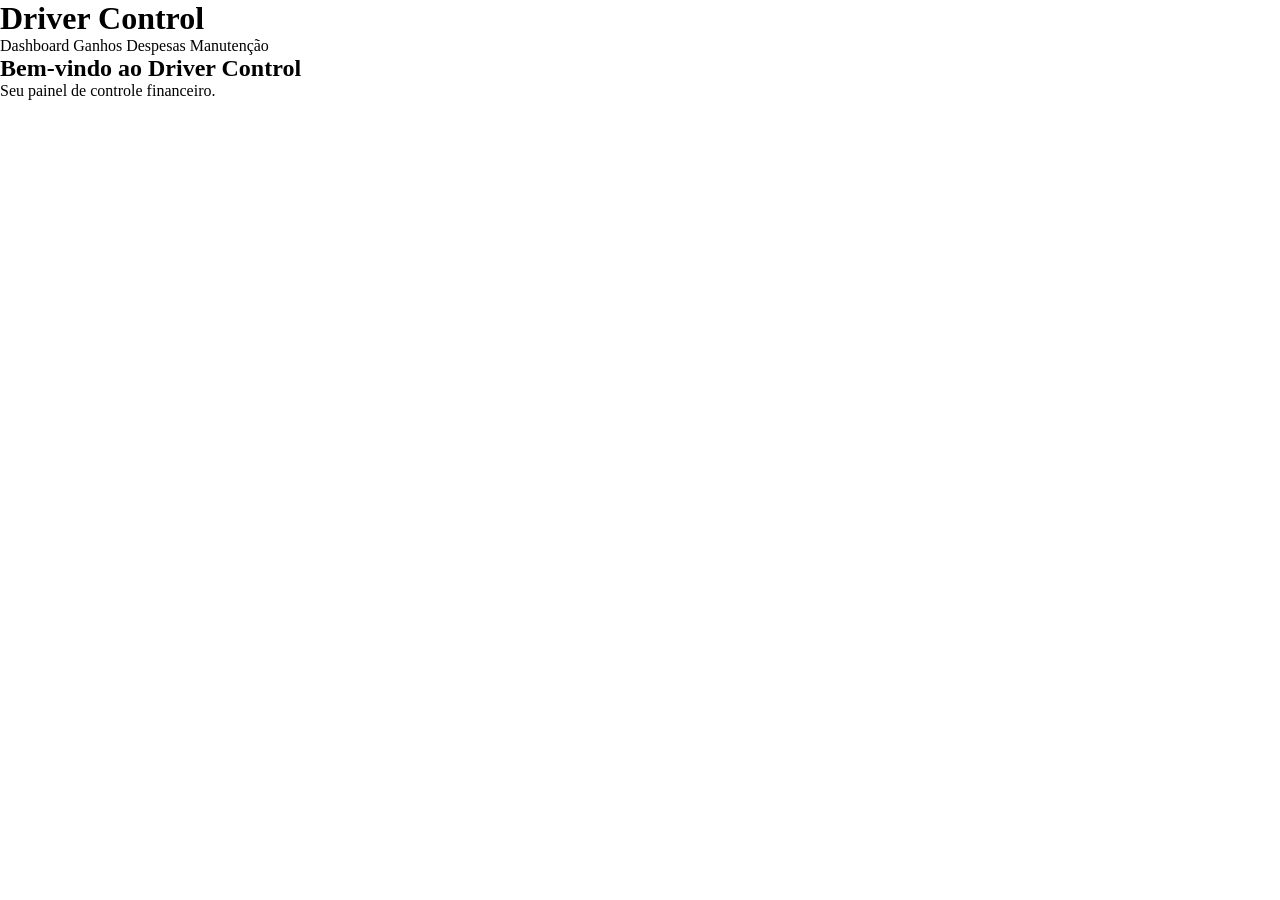
==== index.html @ 57034b39 "chore: initial project setup with folder structure and base files" ====
<!DOCTYPE html>
<html lang="pt-BR">
  <head>
    <meta charset="UTF-8" />
    <meta name="viewport" content="width=device-width, initial-scale=1.0" />
    <meta name="description" content="Driver Control - Controle financeiro para motoristas de aplicativo" />
    <title>Driver Control</title>
    <link rel="stylesheet" href="assets/css/reset.css" />
    <link rel="stylesheet" href="assets/css/variables.css" />
    <link rel="stylesheet" href="assets/css/main.css" />
  </head>
  <body>
    <header class="header">
      <div class="header__logo">
        <h1>Driver Control</h1>
      </div>
      <nav class="header__nav">
        <a href="index.html">Dashboard</a>
        <a href="pages/earnings.html">Ganhos</a>
        <a href="pages/expenses.html">Despesas</a>
        <a href="pages/maintenance.html">Manutenção</a>
      </nav>
    </header>

    <main class="main">
      <h2>Bem-vindo ao Driver Control</h2>
      <p>Seu painel de controle financeiro.</p>
    </main>

    <script src="assets/js/app.js"></script>
  </body>
</html>
---- assets/css/variables.css ----
:root {
  /* Cores principais */
  --color-primary: #2563EB;
  --color-primary-dark: #1D4ED8;
  --color-secondary: #10B981;
  --color-danger: #EF4444;
  --color-warning: #F59E0B;

  /* Tons de cinza */
  --color-bg: #F8FAFC;
  --color-bg-card: #FFFFFF;
  --color-border: #E2E8F0;
  --color-text: #1E293B;
  --color-text-muted: #64748B;

  /* Tipografia */
  --font-family: 'Segoe UI', system-ui, sans-serif;
  --font-size-sm: 0.875rem;
  --font-size-base: 1rem;
  --font-size-lg: 1.125rem;
  --font-size-xl: 1.25rem;

  /* Espaçamento */
  --spacing-xs: 0.25rem;
  --spacing-sm: 0.5rem;
  --spacing-md: 1rem;
  --spacing-lg: 1.5rem;
  --spacing-xl: 2rem;

  /* Bordas */
  --border-radius: 8px;
  --border-radius-lg: 12px;
}
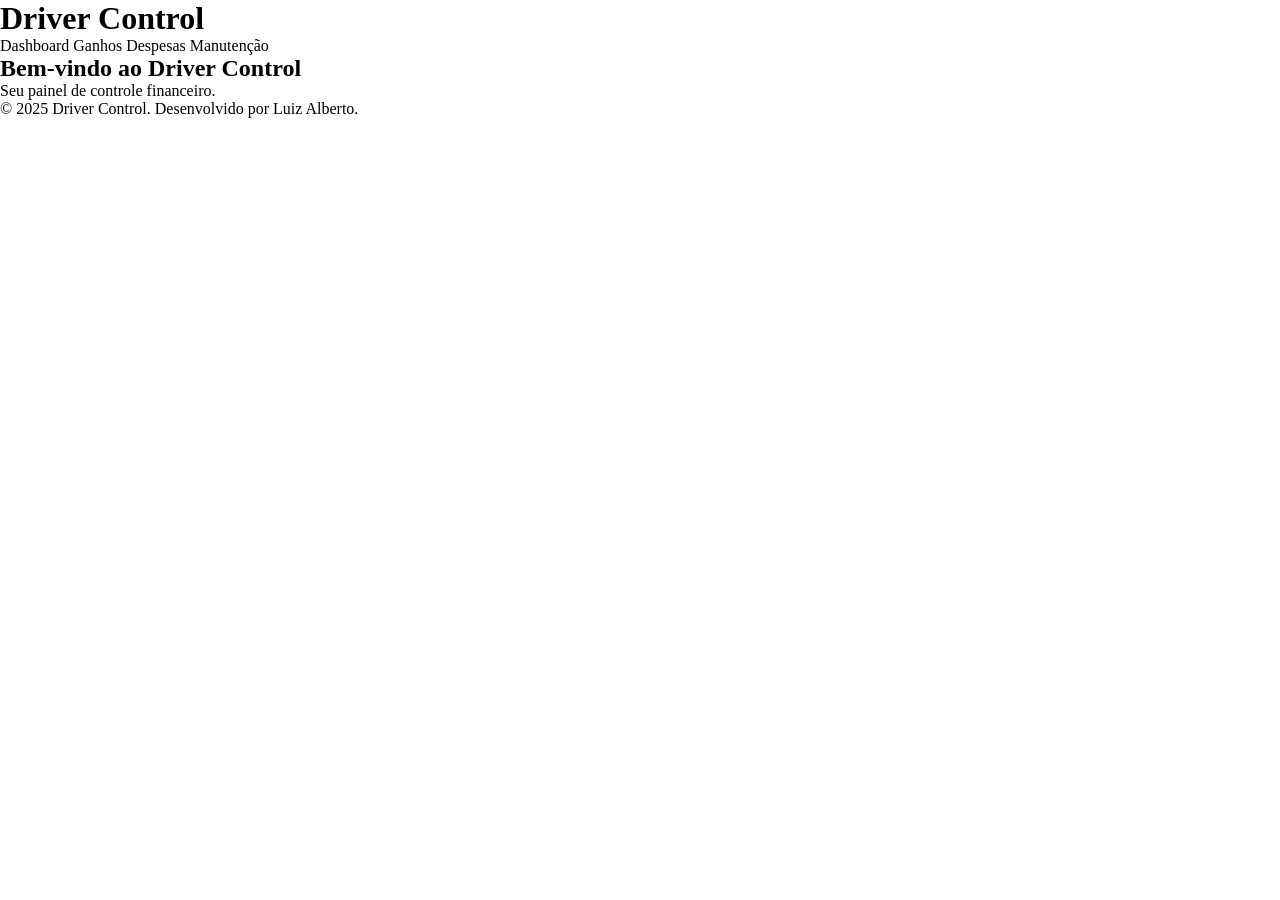
==== commit a56a7a0a: "feat: add base HTML structure for all pages" ====
--- a/index.html
+++ b/index.html
@@ -27,6 +27,10 @@
       <p>Seu painel de controle financeiro.</p>
     </main>
 
+    <footer class="footer">
+        <p>&copy; 2025 Driver Control. Desenvolvido por Luiz Alberto.</p>
+    </footer>
+
     <script src="assets/js/app.js"></script>
   </body>
 </html>
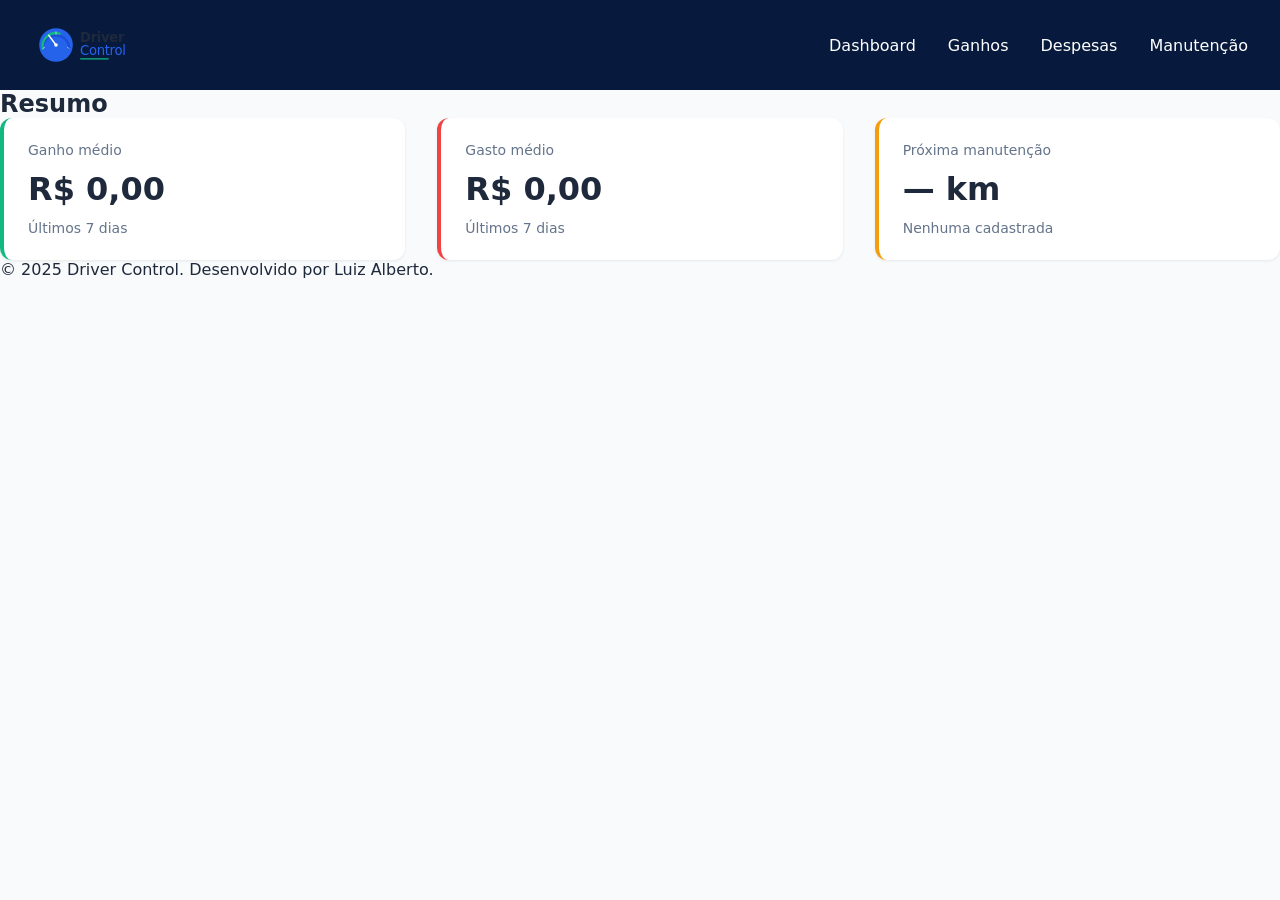
==== commit c065b9f8: "feat: add header styles and dashboard cards" ====
--- a/index.html
+++ b/index.html
@@ -12,7 +12,7 @@
   <body>
     <header class="header">
       <div class="header__logo">
-        <h1>Driver Control</h1>
+        <img src="assets/img/logo.svg" alt="Driver Control" height="48" />
       </div>
       <nav class="header__nav">
         <a href="index.html">Dashboard</a>
@@ -23,8 +23,33 @@
     </header>
 
     <main class="main">
-      <h2>Bem-vindo ao Driver Control</h2>
-      <p>Seu painel de controle financeiro.</p>
+
+      <section class="dashboard">
+        <h2 class="dashboard__title">Resumo</h2>
+
+        <div class="dashboard__cards">
+
+          <div class="card card--success">
+            <span class="card__label">Ganho médio</span>
+            <strong class="card__value">R$ 0,00</strong>
+            <span class="card__info">Últimos 7 dias</span>
+          </div>
+
+          <div class="card card--danger">
+            <span class="card__label">Gasto médio</span>
+            <strong class="card__value">R$ 0,00</strong>
+            <span class="card__info">Últimos 7 dias</span>
+          </div>
+
+          <div class="card card--warning">
+            <span class="card__label">Próxima manutenção</span>
+            <strong class="card__value">— km</strong>
+            <span class="card__info">Nenhuma cadastrada</span>
+          </div>
+
+        </div>
+      </section>
+
     </main>
 
     <footer class="footer">
--- a/assets/css/variables.css
+++ b/assets/css/variables.css
@@ -5,6 +5,9 @@
   --color-secondary: #10B981;
   --color-danger: #EF4444;
   --color-warning: #F59E0B;
+
+  /* Header */
+  --color-header: #071A3D;
 
   /* Tons de cinza */
   --color-bg: #F8FAFC;
--- a/assets/css/main.css
+++ b/assets/css/main.css
@@ -0,0 +1,78 @@
+body {
+    font-family: var(--font-family);
+    background-color: var(--color-bg);
+    color: var(--color-text);
+    min-height: 100vh;
+}
+
+.header {
+    background-color: var(--color-header);
+    display: flex;
+    justify-content: space-between;
+    align-items: center;
+    padding: 1rem 2rem;
+    min-height: 90px;
+    color: white;
+}
+
+.header__nav{
+    display: flex;
+    gap: 2rem;
+}
+
+.header__nav a {
+    text-decoration: none;
+    color: white;
+    font-size: var(--font-size-base);
+    transition: color 0.3s ease;
+}
+
+.header__nav a:hover {
+    color: var(--color-secondary);
+}
+
+.dashboard__cards {
+    display: flex;
+    gap: 2rem;
+}
+
+.card {
+    background-color: var(--color-bg-card);
+    padding: var(--spacing-lg);
+    border-radius: var(--border-radius-lg);
+    flex: 1;
+    box-shadow: 0 1px 3px rgba(0, 0, 0, 0.08);  /* sombra sutil */
+    display: flex;
+    flex-direction: column;
+    gap: var(--spacing-xs);
+}
+
+.card--success {
+    border-left: 4px solid var(--color-secondary);
+}
+
+.card--danger{
+    border-left: 4px solid var(--color-danger);
+}
+
+.card--warning{
+    border-left: 4px solid var(--color-warning);
+}
+
+.card__label{
+    font-size: var(--font-size-sm);
+    color:var(--color-text-muted);
+    margin-bottom: var(--spacing-sm);
+}
+
+.card__value{
+    font-size: 2rem;
+    font-weight: 700;
+    color: var(--color-text);
+    margin-bottom: var(--spacing-sm);
+}
+
+.card__info{
+    font-size: var(--font-size-sm);
+    color: var(--color-text-muted);
+}
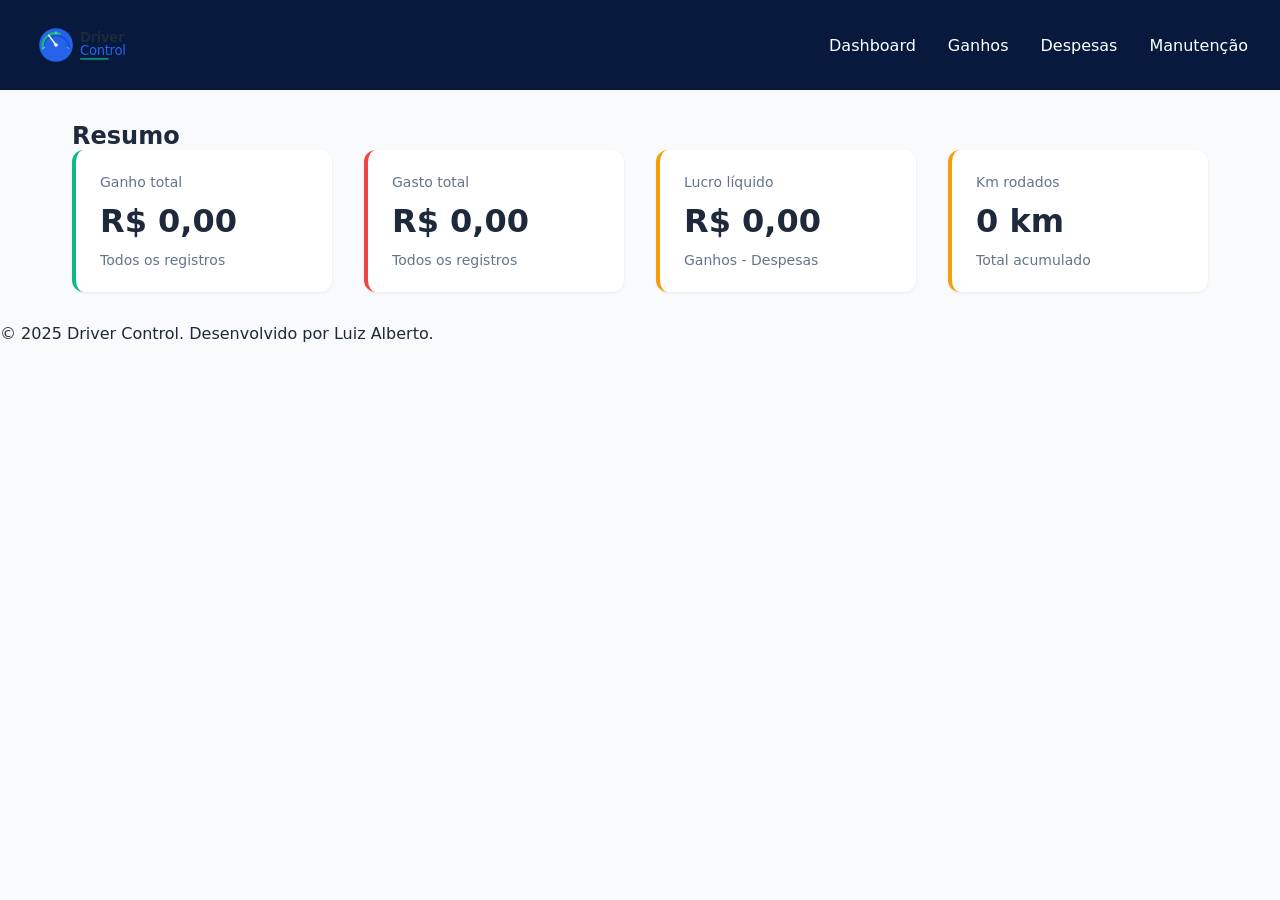
==== commit ad49b1da: "feat: add dashboard with real calculations from localStorage" ====
--- a/index.html
+++ b/index.html
@@ -30,21 +30,27 @@
         <div class="dashboard__cards">
 
           <div class="card card--success">
-            <span class="card__label">Ganho médio</span>
-            <strong class="card__value">R$ 0,00</strong>
-            <span class="card__info">Últimos 7 dias</span>
+              <span class="card__label">Ganho total</span>
+              <strong class="card__value" id="total-ganhos">R$ 0,00</strong>
+              <span class="card__info">Todos os registros</span>
           </div>
 
           <div class="card card--danger">
-            <span class="card__label">Gasto médio</span>
-            <strong class="card__value">R$ 0,00</strong>
-            <span class="card__info">Últimos 7 dias</span>
+              <span class="card__label">Gasto total</span>
+              <strong class="card__value" id="total-despesas">R$ 0,00</strong>
+              <span class="card__info">Todos os registros</span>
           </div>
 
           <div class="card card--warning">
-            <span class="card__label">Próxima manutenção</span>
-            <strong class="card__value">— km</strong>
-            <span class="card__info">Nenhuma cadastrada</span>
+              <span class="card__label">Lucro líquido</span>
+              <strong class="card__value" id="lucro-liquido">R$ 0,00</strong>
+              <span class="card__info">Ganhos - Despesas</span>
+          </div>
+
+          <div class="card card--warning">
+              <span class="card__label">Km rodados</span>
+              <strong class="card__value" id="km-rodados">0 km</strong>
+              <span class="card__info">Total acumulado</span>
           </div>
 
         </div>
@@ -56,6 +62,8 @@
         <p>&copy; 2025 Driver Control. Desenvolvido por Luiz Alberto.</p>
     </footer>
 
+    <script src="assets/js/storage.js"></script>
+    <script src="assets/js/dashboard.js"></script>
     <script src="assets/js/app.js"></script>
   </body>
 </html>
--- a/assets/css/main.css
+++ b/assets/css/main.css
@@ -1,3 +1,9 @@
+.main {
+    max-width: 1200px;
+    margin: 0 auto;
+    padding: var(--spacing-xl);
+}
+
 body {
     font-family: var(--font-family);
     background-color: var(--color-bg);
@@ -75,4 +81,107 @@
 .card__info{
     font-size: var(--font-size-sm);
     color: var(--color-text-muted);
+}
+
+@media (max-width: 768px) {
+    .dashboard__cards {
+        flex-direction: column;
+    }
+
+    .header {
+        flex-direction: column;
+        gap: var(--spacing-md);
+        padding: var(--spacing-md);
+    }
+
+    .header__nav {
+        gap: var(--spacing-md);
+    }
+}
+
+.earnings-list {
+    margin-top: var(--spacing-xl);
+}
+
+.earnings-list h3 {
+    margin-bottom: var(--spacing-md);
+    color: var(--color-text);
+}
+
+.earning-item {
+    background-color: var(--color-bg-card);
+    border-radius: var(--border-radius);
+    padding: var(--spacing-md) var(--spacing-lg);
+    margin-bottom: var(--spacing-md);
+    border-left: 4px solid var(--color-secondary);
+    display: flex;
+    gap: var(--spacing-lg);
+    flex-wrap: wrap;
+}
+
+.earning-item p {
+    font-size: var(--font-size-sm);
+    color: var(--color-text-muted);
+    margin: 0;
+}
+
+.earning-item p strong {
+    color: var(--color-text);
+    display: block;
+    margin-bottom: 2px;
+}
+
+.earnings-form {
+    display: flex;
+    flex-direction: column;
+    gap: var(--spacing-md);
+    max-width: 480px;
+}
+
+.form-group {
+    display: flex;
+    flex-direction: column;
+    gap: var(--spacing-xs);
+}
+
+.form-group label {
+    font-size: var(--font-size-sm);
+    font-weight: 500;
+    color: var(--color-text);
+}
+
+.form-group input,
+.form-group select {
+    padding: var(--spacing-sm) var(--spacing-md);
+    border: 1px solid var(--color-border);
+    border-radius: var(--border-radius);
+    font-size: var(--font-size-base);
+    color: var(--color-text);
+    background-color: var(--color-bg-card);
+    transition: border-color 0.3s ease;
+}
+
+.form-group input:focus,
+.form-group select:focus {
+    outline: none;
+    border-color: var(--color-primary);
+}
+
+.btn {
+    padding: var(--spacing-sm) var(--spacing-lg);
+    border-radius: var(--border-radius);
+    border: none;
+    font-size: var(--font-size-base);
+    font-weight: 500;
+    cursor: pointer;
+    transition: background-color 0.3s ease;
+}
+
+.btn--primary {
+    background-color: var(--color-primary);
+    color: white;
+}
+
+.btn--primary:hover {
+    background-color: var(--color-primary-dark);
 }
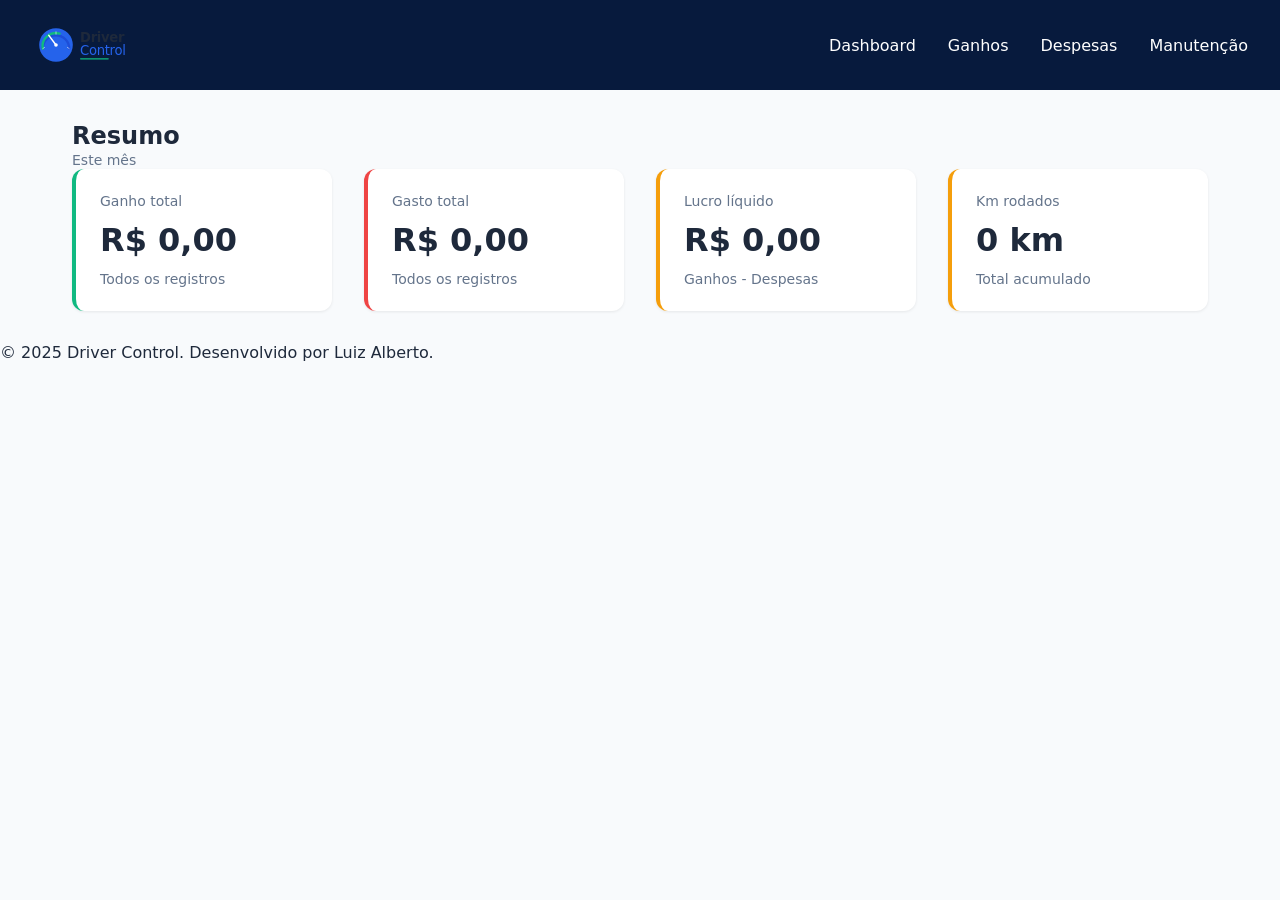
==== commit b744c934: "feat: filter dashboard data by current month" ====
--- a/index.html
+++ b/index.html
@@ -26,6 +26,7 @@
 
       <section class="dashboard">
         <h2 class="dashboard__title">Resumo</h2>
+        <span class="card__info">Este mês</span>
 
         <div class="dashboard__cards">
 
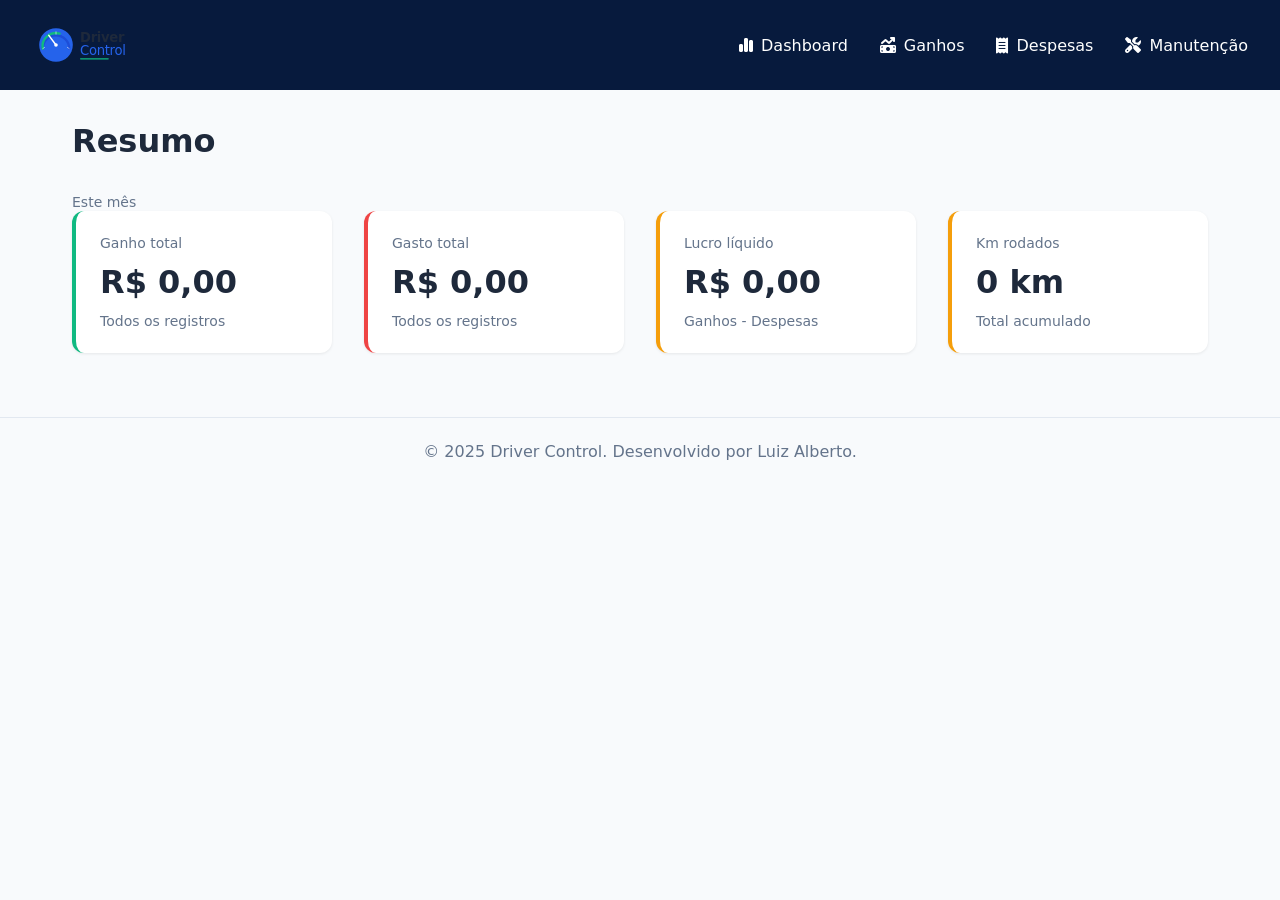
==== commit 46353af1: "Ajusta interface e navegação do sistema - Adiciona ícones do Font Awesome no header  - Corrige desal" ====
--- a/index.html
+++ b/index.html
@@ -5,6 +5,9 @@
     <meta name="viewport" content="width=device-width, initial-scale=1.0" />
     <meta name="description" content="Driver Control - Controle financeiro para motoristas de aplicativo" />
     <title>Driver Control</title>
+    
+    <link rel="stylesheet" href="https://cdnjs.cloudflare.com/ajax/libs/font-awesome/6.5.1/css/all.min.css" />
+
     <link rel="stylesheet" href="assets/css/reset.css" />
     <link rel="stylesheet" href="assets/css/variables.css" />
     <link rel="stylesheet" href="assets/css/main.css" />
@@ -14,22 +17,29 @@
       <div class="header__logo">
         <img src="assets/img/logo.svg" alt="Driver Control" height="48" />
       </div>
+      
       <nav class="header__nav">
-        <a href="index.html">Dashboard</a>
-        <a href="pages/earnings.html">Ganhos</a>
-        <a href="pages/expenses.html">Despesas</a>
-        <a href="pages/maintenance.html">Manutenção</a>
+        <a href="index.html">
+          <i class="fa-solid fa-chart-simple"></i> Dashboard
+        </a>
+        <a href="pages/earnings.html">
+          <i class="fa-solid fa-money-bill-trend-up"></i> Ganhos
+        </a>
+        <a href="pages/expenses.html">
+          <i class="fa-solid fa-receipt"></i> Despesas
+        </a>
+        <a href="pages/maintenance.html">
+          <i class="fa-solid fa-screwdriver-wrench"></i> Manutenção
+        </a>
       </nav>
     </header>
 
     <main class="main">
-
       <section class="dashboard">
         <h2 class="dashboard__title">Resumo</h2>
         <span class="card__info">Este mês</span>
 
         <div class="dashboard__cards">
-
           <div class="card card--success">
               <span class="card__label">Ganho total</span>
               <strong class="card__value" id="total-ganhos">R$ 0,00</strong>
@@ -53,10 +63,8 @@
               <strong class="card__value" id="km-rodados">0 km</strong>
               <span class="card__info">Total acumulado</span>
           </div>
-
         </div>
       </section>
-
     </main>
 
     <footer class="footer">
--- a/assets/css/main.css
+++ b/assets/css/main.css
@@ -1,16 +1,34 @@
+/* ==========================================================================
+   1. ESTILOS GLOBAIS E BASE
+   ========================================================================== */
+body {
+    font-family: var(--font-family);
+    background-color: var(--color-bg);
+    color: var(--color-text);
+    min-height: 100vh;
+    -webkit-font-smoothing: antialiased;
+}
+
 .main {
     max-width: 1200px;
     margin: 0 auto;
     padding: var(--spacing-xl);
 }
 
-body {
-    font-family: var(--font-family);
-    background-color: var(--color-bg);
-    color: var(--color-text);
-    min-height: 100vh;
-}
-
+h2 {
+    font-size: 2rem;
+    margin-bottom: var(--spacing-xl);
+    color: var(--color-text);
+}
+
+h3 {
+    margin-bottom: var(--spacing-lg);
+    color: var(--color-text);
+}
+
+/* ==========================================================================
+   2. LAYOUT (HEADER & FOOTER)
+   ========================================================================== */
 .header {
     background-color: var(--color-header);
     display: flex;
@@ -21,22 +39,58 @@
     color: white;
 }
 
-.header__nav{
+.header__nav {
     display: flex;
     gap: 2rem;
 }
 
 .header__nav a {
-    text-decoration: none;
-    color: white;
-    font-size: var(--font-size-base);
-    transition: color 0.3s ease;
+    display: inline-flex;
+    align-items: center;
+    gap: 8px; /* Cria um espaçamento perfeito de 8px entre o ícone e o texto */
+    text-decoration: none; /* Garante que não crie sublinhado embaixo do ícone */
 }
 
 .header__nav a:hover {
     color: var(--color-secondary);
 }
 
+.footer {
+    margin-top: var(--spacing-xl);
+    padding: var(--spacing-lg);
+    text-align: center;
+    color: var(--color-text-muted);
+    border-top: 1px solid var(--color-border);
+}
+
+/* ==========================================================================
+   3. ESTRUTURA DE GRIDS DE PÁGINAS (DESKTOP)
+   ========================================================================== */
+.page-grid, .expenses, .earnings {
+    display: grid;
+    grid-template-columns: 380px 1fr;
+    gap: var(--spacing-xl);
+    align-items: start;
+}
+
+/* Grids internos das listas (Faz os registros virarem colunas elegantes no desktop) */
+#expenses-list, #earnings-list, #maintenance-list {
+    display: grid;
+    grid-template-columns: repeat(auto-fill, minmax(280px, 1fr));
+    gap: var(--spacing-md);
+}
+
+/* Container que envelopa as listas */
+.list-card, .expenses-list, .earnings-list, .maintenance-list {
+    background-color: var(--color-bg-card);
+    padding: var(--spacing-xl);
+    border-radius: var(--border-radius-lg);
+    box-shadow: 0 2px 8px rgba(0, 0, 0, 0.08);
+}
+
+/* ==========================================================================
+   4. COMPONENTES: DASHBOARD (CARDS RESUMO)
+   ========================================================================== */
 .dashboard__cards {
     display: flex;
     gap: 2rem;
@@ -47,95 +101,46 @@
     padding: var(--spacing-lg);
     border-radius: var(--border-radius-lg);
     flex: 1;
-    box-shadow: 0 1px 3px rgba(0, 0, 0, 0.08);  /* sombra sutil */
+    box-shadow: 0 1px 3px rgba(0, 0, 0, 0.08);
     display: flex;
     flex-direction: column;
     gap: var(--spacing-xs);
 }
 
-.card--success {
-    border-left: 4px solid var(--color-secondary);
-}
-
-.card--danger{
-    border-left: 4px solid var(--color-danger);
-}
-
-.card--warning{
-    border-left: 4px solid var(--color-warning);
-}
-
-.card__label{
+.card--success { border-left: 4px solid var(--color-secondary); }
+.card--danger  { border-left: 4px solid var(--color-danger); }
+.card--warning { border-left: 4px solid var(--color-warning); }
+
+.card__label {
     font-size: var(--font-size-sm);
-    color:var(--color-text-muted);
+    color: var(--color-text-muted);
     margin-bottom: var(--spacing-sm);
 }
 
-.card__value{
+.card__value {
     font-size: 2rem;
     font-weight: 700;
     color: var(--color-text);
     margin-bottom: var(--spacing-sm);
 }
 
-.card__info{
+.card__info {
     font-size: var(--font-size-sm);
     color: var(--color-text-muted);
 }
 
-@media (max-width: 768px) {
-    .dashboard__cards {
-        flex-direction: column;
-    }
-
-    .header {
-        flex-direction: column;
-        gap: var(--spacing-md);
-        padding: var(--spacing-md);
-    }
-
-    .header__nav {
-        gap: var(--spacing-md);
-    }
-}
-
-.earnings-list {
-    margin-top: var(--spacing-xl);
-}
-
-.earnings-list h3 {
-    margin-bottom: var(--spacing-md);
-    color: var(--color-text);
-}
-
-.earning-item {
-    background-color: var(--color-bg-card);
-    border-radius: var(--border-radius);
-    padding: var(--spacing-md) var(--spacing-lg);
-    margin-bottom: var(--spacing-md);
-    border-left: 4px solid var(--color-secondary);
-    display: flex;
-    gap: var(--spacing-lg);
-    flex-wrap: wrap;
-}
-
-.earning-item p {
-    font-size: var(--font-size-sm);
-    color: var(--color-text-muted);
-    margin: 0;
-}
-
-.earning-item p strong {
-    color: var(--color-text);
-    display: block;
-    margin-bottom: 2px;
-}
-
-.earnings-form {
+/* ==========================================================================
+   5. COMPONENTES: FORMULÁRIOS & BOTÕES
+   ========================================================================== */
+.form-card, .expenses-form, .earnings-form {
+    background-color: var(--color-bg-card);
+    padding: var(--spacing-xl);
+    border-radius: var(--border-radius-lg);
+    box-shadow: 0 2px 8px rgba(0, 0, 0, 0.08);
     display: flex;
     flex-direction: column;
     gap: var(--spacing-md);
-    max-width: 480px;
+    max-width: 100%;
 }
 
 .form-group {
@@ -146,7 +151,7 @@
 
 .form-group label {
     font-size: var(--font-size-sm);
-    font-weight: 500;
+    font-weight: 600;
     color: var(--color-text);
 }
 
@@ -158,13 +163,14 @@
     font-size: var(--font-size-base);
     color: var(--color-text);
     background-color: var(--color-bg-card);
-    transition: border-color 0.3s ease;
+    transition: border-color 0.3s ease, box-shadow 0.3s ease;
 }
 
 .form-group input:focus,
 .form-group select:focus {
     outline: none;
     border-color: var(--color-primary);
+    box-shadow: 0 0 0 3px rgba(37, 99, 235, 0.15);
 }
 
 .btn {
@@ -174,14 +180,146 @@
     font-size: var(--font-size-base);
     font-weight: 500;
     cursor: pointer;
-    transition: background-color 0.3s ease;
+    transition: background-color 0.3s ease, opacity 0.3s ease;
 }
 
 .btn--primary {
     background-color: var(--color-primary);
     color: white;
+    margin-top: var(--spacing-sm);
+    width: 100%;
 }
 
 .btn--primary:hover {
     background-color: var(--color-primary-dark);
-}+}
+
+.btn--danger {
+    background-color: var(--color-danger);
+    color: white;
+    margin-top: 1rem;
+}
+
+.btn--danger:hover {
+    opacity: 0.9;
+}
+
+/* ==========================================================================
+   6. COMPONENTES: CARDS DE REGISTROS (ITENS DAS LISTAS)
+   ========================================================================== */
+.record-card, .maintenance-card, .earning-item {
+    background-color: var(--color-bg-card);
+    border-radius: var(--border-radius);
+    padding: var(--spacing-lg);
+    box-shadow: 0 1px 4px rgba(0, 0, 0, 0.08);
+    border-left: 5px solid var(--color-primary);
+    transition: transform 0.2s ease, box-shadow 0.2s ease;
+}
+
+.record-card:hover, .maintenance-card:hover, .earning-item:hover {
+    transform: translateY(-2px);
+    box-shadow: 0 6px 14px rgba(0, 0, 0, 0.12);
+}
+
+.record-card p, .maintenance-card p, .earning-item p {
+    margin-bottom: var(--spacing-xs);
+    color: var(--color-text-muted);
+    line-height: 1.5;
+    font-size: var(--font-size-sm);
+}
+
+.record-card strong, .maintenance-card strong, .earning-item strong {
+    color: var(--color-text);
+}
+
+.maintenance-card hr {
+    margin-top: var(--spacing-md);
+    border: none;
+    border-top: 1px solid var(--color-border);
+}
+
+/* ==========================================================================
+   7. BORDAS DINÂMICAS (CATEGORIAS E PLATAFORMAS)
+   ========================================================================== */
+/* Despesas */
+.expense-combustivel     { border-left-color: #f59e0b; }
+.expense-alimentacao     { border-left-color: #10b981; }
+.expense-pedagio         { border-left-color: #6366f1; }
+.expense-lavagem         { border-left-color: #06b6d4; }
+.expense-estacionamento { border-left-color: #8b5cf6; }
+.expense-manutencao      { border-left-color: #ef4444; }
+.expense-outros          { border-left-color: #64748b; }
+
+/* Ganhos */
+.platform-uber    { border-left-color: #000000; }
+.platform-99      { border-left-color: #f59e0b; }
+.platform-indrive { border-left-color: #22c55e; }
+.platform-outro   { border-left-color: #64748b; }
+
+
+
+/* ==========================
+   8. RESPONSIVIDADE (MOBILE)
+   ========================== */
+@media (max-width: 768px) {
+    .page-grid, .expenses, .earnings {
+        grid-template-columns: 1fr;
+    }
+
+    #expenses-list, #earnings-list, #maintenance-list {
+        grid-template-columns: 1fr;
+    }
+
+    .dashboard__cards {
+        flex-direction: column;
+    }
+
+    .header {
+        flex-direction: column;
+        gap: var(--spacing-md);
+        padding: var(--spacing-md);
+    }
+
+    .header__nav {
+        gap: var(--spacing-md);
+    }
+}
+
+/* ==========================================================================
+   PADRONIZAÇÃO E ALINHAMENTO DOS CARDS (DESKTOP)
+   ========================================================================== */
+
+@media (min-width: 768px) {
+    /* 1. Alinha o topo das duas colunas principais */
+    .earnings, 
+    .expenses {
+        display: grid !important;
+        grid-template-columns: 380px 1fr !important;
+        gap: var(--spacing-xl) !important;
+        align-items: start !important; /* Força o alinhamento magnético pelo topo */
+    }
+
+    /* 2. Força tanto o Form quanto a Lista a terem a MESMA estrutura de caixa branca */
+    .form-card, 
+    .earnings-list, 
+    .expenses-list, 
+    .maintenance-list {
+        background-color: var(--color-bg-card) !important;
+        padding: var(--spacing-xl) !important;
+        border-radius: var(--border-radius-lg) !important;
+        box-shadow: 0 2px 8px rgba(0, 0, 0, 0.08) !important;
+        margin-top: 0 !important; /* Remove margens antigas que empurravam para baixo */
+    }
+
+    /* 3. Garante que os títulos fiquem idênticos dentro das caixas brancas */
+    .form-card h3, 
+    .earnings-list h3, 
+    .expenses-list h3, 
+    .maintenance-list h3 {
+        margin-top: 0 !important;
+        margin-bottom: var(--spacing-lg) !important;
+        font-size: 1.25rem;
+        font-weight: 600;
+    }
+}
+
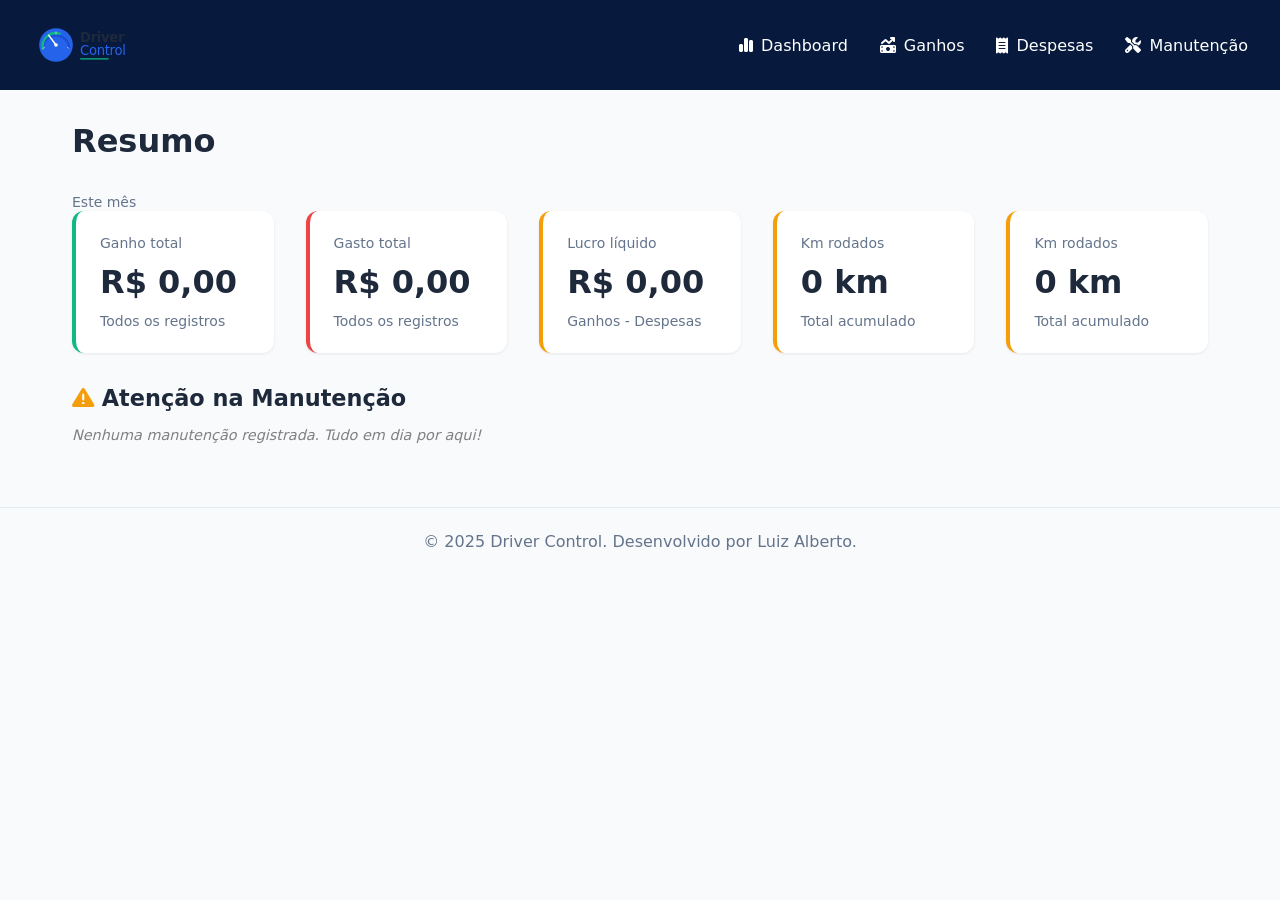
==== commit 0e678392: "Integra painel de manutenção ao Dashboard - Exibe apenas peças vencidas ou próximas do vencimento na" ====
--- a/index.html
+++ b/index.html
@@ -63,6 +63,20 @@
               <strong class="card__value" id="km-rodados">0 km</strong>
               <span class="card__info">Total acumulado</span>
           </div>
+
+          <div class="card card--warning">
+            <span class="card__label">Km rodados</span>
+            <strong class="card__value" id="km-rodados">0 km</strong>
+            <span class="card__info">Total acumulado</span>
+          </div>
+
+          </div> <div class="dashboard__maintenance" style="margin-top: var(--spacing-xl);">
+            <h3 class="dashboard__title" style="font-size: 1.4rem; margin-bottom: var(--spacing-md);">
+              <i class="fa-solid fa-triangle-exclamation" style="color: var(--color-warning);"></i> Atenção na Manutenção
+            </h3>
+            <div id="dashboard-maintenance-status" class="status-container"></div>
+          </div>
+
         </div>
       </section>
     </main>
--- a/assets/css/main.css
+++ b/assets/css/main.css
@@ -323,3 +323,67 @@
     }
 }
 
+/* ==========================================================================
+   SISTEMA DE STATUS DE MANUTENÇÃO
+   ========================================================================== */
+
+.status-container {
+    display: flex;
+    flex-direction: column;
+    gap: 12px;
+}
+
+.status-card {
+    background: #fdfdfd;
+    border-left: 5px solid #cccccc;
+    padding: 16px;
+    border-radius: 6px;
+    box-shadow: 0 1px 4px rgba(0,0,0,0.05);
+}
+
+.status-card__header {
+    display: flex;
+    justify-content: space-between;
+    align-items: center;
+    flex-wrap: wrap;
+    gap: 8px;
+    margin-bottom: 8px;
+}
+
+.status-badge {
+    font-size: 0.85rem;
+    font-weight: bold;
+    padding: 4px 8px;
+    border-radius: 4px;
+}
+
+.status-card__details p {
+    margin: 4px 0;
+    font-size: 0.9rem;
+    color: #555;
+}
+
+.status-card__history {
+    font-size: 0.85rem !important;
+    color: #777 !important;
+    border-top: 1px dashed #eee;
+    padding-top: 6px;
+    margin-top: 6px !important;
+}
+
+/* Modificadores de Alerta */
+.status--safe { border-left-color: #2ecc71; }
+.status--safe .status-badge { background: #e8f8f0; color: #2ecc71; }
+
+.status--warning { border-left-color: #f1c40f; }
+.status--warning .status-badge { background: #fef9e7; color: #d4ac0d; }
+
+.status--danger { border-left-color: #e74c3c; }
+.status--danger .status-badge { background: #fdedec; color: #e74c3c; animation: pulse 2s infinite; }
+
+@keyframes pulse {
+    0% { opacity: 1; }
+    50% { opacity: 0.7; }
+    100% { opacity: 1; }
+}
+
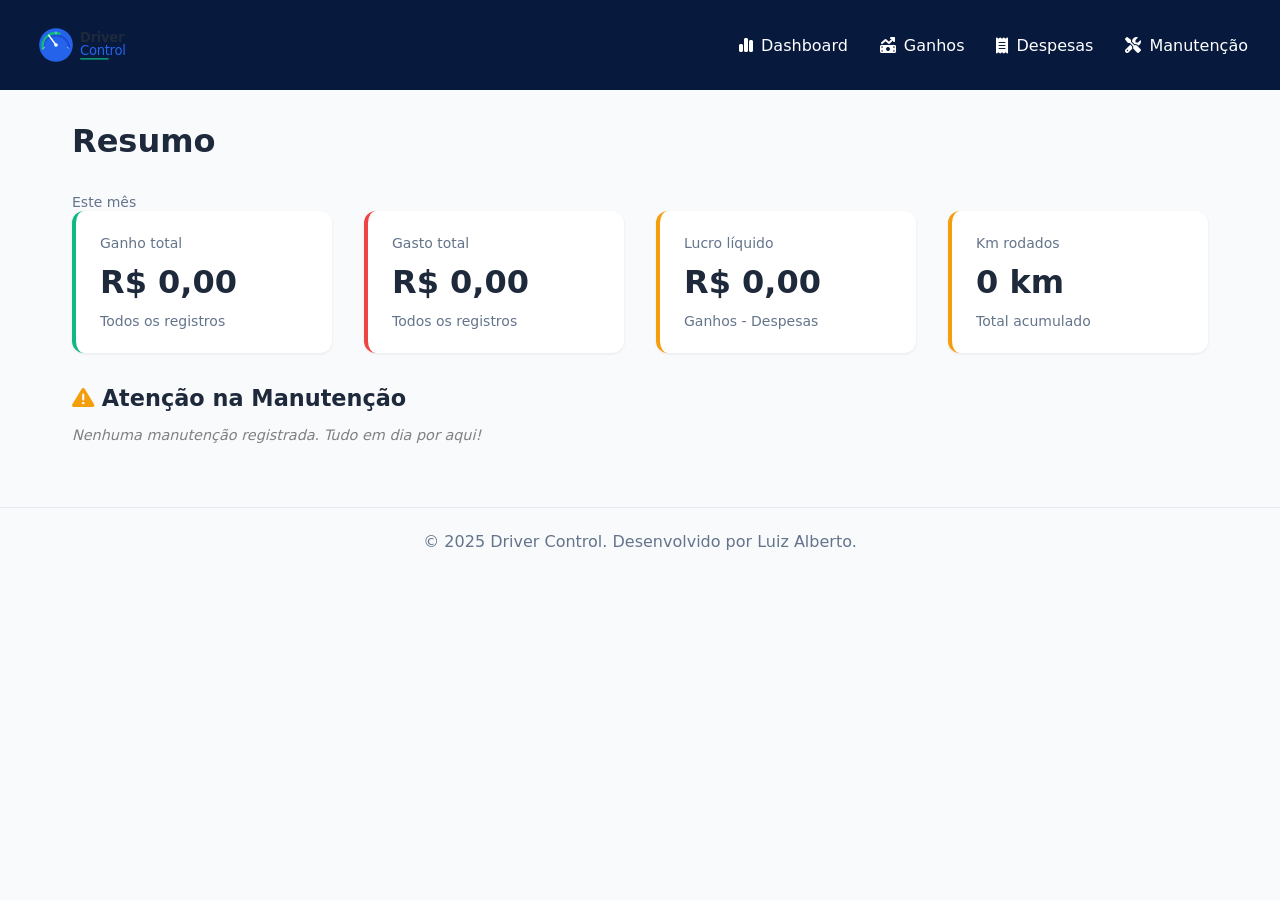
==== commit 58fe1e81: "fix: remove card km-rodados duplicado do dashboard" ====
--- a/index.html
+++ b/index.html
@@ -64,12 +64,6 @@
               <span class="card__info">Total acumulado</span>
           </div>
 
-          <div class="card card--warning">
-            <span class="card__label">Km rodados</span>
-            <strong class="card__value" id="km-rodados">0 km</strong>
-            <span class="card__info">Total acumulado</span>
-          </div>
-
           </div> <div class="dashboard__maintenance" style="margin-top: var(--spacing-xl);">
             <h3 class="dashboard__title" style="font-size: 1.4rem; margin-bottom: var(--spacing-md);">
               <i class="fa-solid fa-triangle-exclamation" style="color: var(--color-warning);"></i> Atenção na Manutenção
